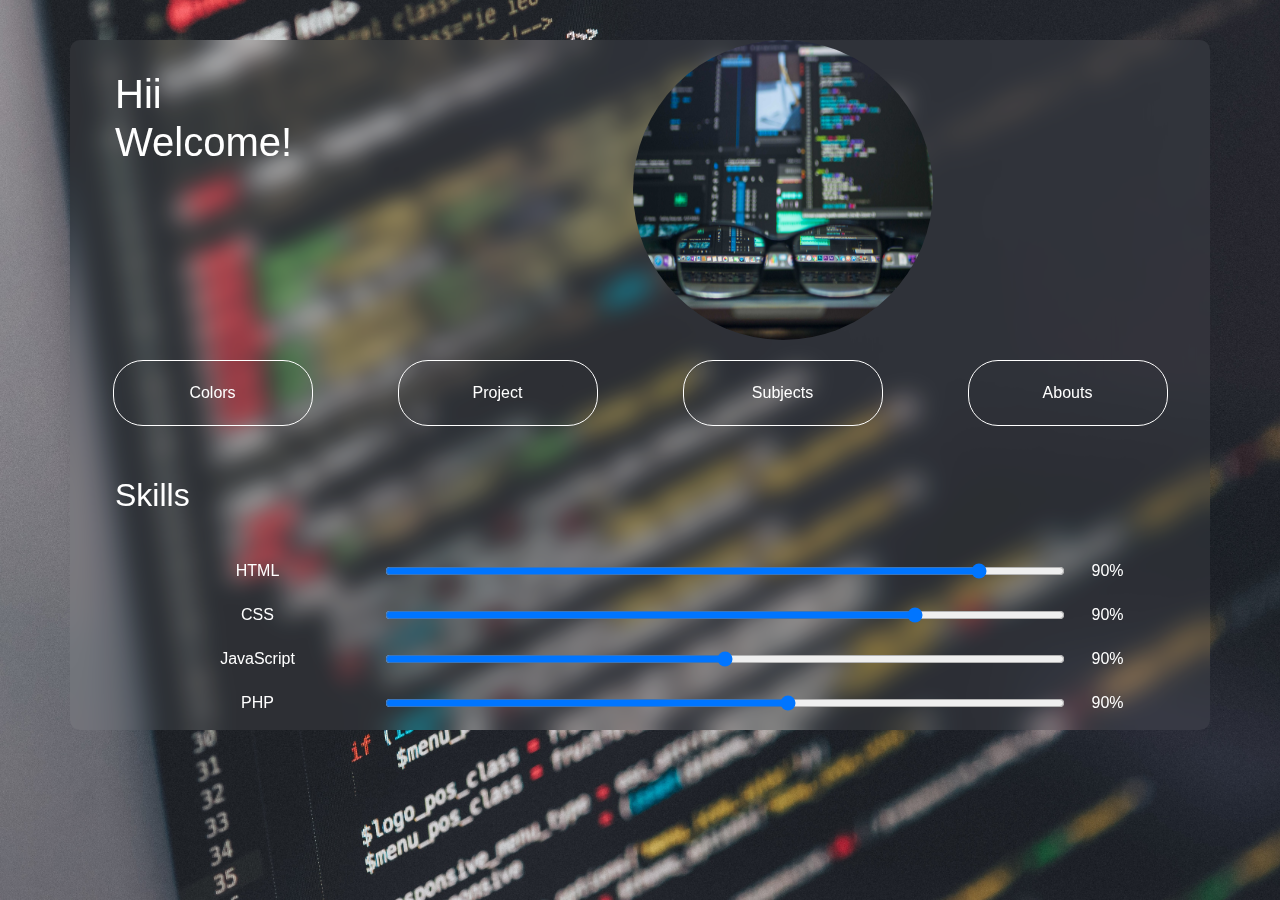
==== index.html @ e9aa05b7 "Add files via upload" ====
<!DOCTYPE html>
<html lang="en">

<head>
        <meta charset="UTF-8">
        <meta http-equiv="X-UA-Compatible" content="IE=edge">
        <meta name="viewport" content="width=device-width, initial-scale=1.0">
        <title>RESUME</title>
        <link href="./css/bootstrap.min.css" rel="stylesheet" />
        <link href="./css/style.css" rel="stylesheet" />
        <link href="./css/comman.css" rel="stylesheet" />
</head>

<body>
        <div class="container">
                <div class="row">
                        <div class="col-md-3 header">
                                <h1>Hii Welcome!</h1>
                        </div>
                        <div class="col-md imgbox">
                                <img src="./img/kevin-ku-364843-unsplash.jpg" width="300px" height="300px" alt="">
                        </div>
                </div>
                <div class="row data">
                        <div class="col-md-3 col-lg-3 ">
                                <button>Colors </button>
                        </div>
                        <div class="col-md-3 col-lg-3 ">
                                <a href="./Project.html"><button>Project</button></a>
                        </div>
                        <div class="col-md-3 col-lg-3 ">
                                <a href="Subjects.html"><button>Subjects</button></a>
                        </div>
                        <div class="col-md-3 col-lg-3 ">
                                <a href="Abouts.html"><button>Abouts</button></a>
                        </div>
                </div>
                <div class="row">
                        <div class="col header">
                                <h2>Skills</h2>
                        </div>
                </div>
                <div class="row data2">
                        <div class="col-md col-lg barbox">
                                <div class="row bar">
                                        <span class="col-3">HTML</span>
                                        <input class="col" type="range" name="" id="" value="90">
                                        <span class="col-1">90%</span>
                                </div>
                                <div class="row bar">
                                        <span class="col-3">CSS</span>
                                        <input class="col" type="range" name="" id="" value="80">
                                        <span class="col-1">90%</span>
                                </div>
                                <div class="row bar">
                                        <span class="col-3">JavaScript</span>
                                        <input class="col" type="range" name="" id="" value="50">
                                        <span class="col-1">90%</span>
                                </div>
                                <div class="row bar">
                                        <span class="col-3">PHP</span>
                                        <input class="col" type="range" name="" id="" value="60">
                                        <span class="col-1">90%</span>
                                </div>
                        </div>
                </div>


        </div>
</body>

</html>
---- css/style.css ----
.header>h1,
h2 {
        color: #fff;
        margin: 30px;
        /* transition: 0.23s;
        animation: h1; */
}

.data {
        text-align: center;
}

.data2 {
        display: flex;
        text-align: center;
}



button {
        width: 200px;
        /* height: 70px; */
        padding: 20px;
        margin: 5px;
        background: none;
        /* display: block; */
        margin: 20px auto;
        text-align: center;
        border: 1px solid #ffffff;
        color: rgb(255, 255, 255);
        transition: 0.20s;
        border-radius: 30px;
}

button:hover,
button:focus {
        background: #ffffff41;
        border: 1px solid #ffffff;
        cursor: pointer;
        outline: none;
        width: 260px;
}

.bar {
        margin: 10px 40px;
        padding: 5px;
        color: #fff;
        transition: 0.2s;
}

.bar:hover {
        cursor: pointer;
}

.imgbox {
        pointer-events: none;
        display: flex;
        justify-content: center;
        float: right;
}

.imgbox>img {
        pointer-events: none;
        border-radius: 50%;
}

input[type='range'] {
        width: 440px;
        pointer-events: none;
}


@media (max-width:600px) {
        button {
                padding: 15px;
                margin: 10px auto;
        }

        .data {
                margin-top: 30px;
        }

        input[type='range'] {
                width: 300px;
        }
}
---- css/comman.css ----
* {
        margin: 0;
        padding: 0;
        /* transition: 0.23s; */
}

a {
        text-decoration: none;
}

body {
        /* background-image: 'img/772308.jpg'; */
        background: url('../img/ilya-pavlov-87438-unsplash.jpg');
        background-repeat: no-repeat;
        background-size: cover;
        background-attachment: fixed;
        object-fit: cover;
        height: 100%;
        /* background-filter: blur(1px); */
}

/* .row {
        border: red 1px solid;
}

.col {
        border: rgb(0, 0, 0) 1px solid;
} */

.container {
        background-color: #ffffff10;
        margin-top: 40px;
        margin-bottom: 20px;
        height: min-content;
        border-radius: 10px;
        backdrop-filter: blur(12px);
        -webkit-backdrop-filter: blur(12px);
}

.header>h1,
h2 {
        color: #fff;
        margin: 30px;
        /* transition: 0.23s;
        animation: h1; */
}

.data {
        text-align: center;
}

.data2 {
        display: flex;
        text-align: center;
}



button {
        width: 200px;
        /* height: 70px; */
        padding: 20px;
        margin: 5px;
        background: none;
        /* display: block; */
        margin: 20px auto;
        text-align: center;
        border: 1px solid #ffffff;
        color: rgb(255, 255, 255);
        transition: 0.20s;
        border-radius: 30px;
}

button:hover,
button:focus {
        background: #ffffff41;
        border: 1px solid #ffffff;
        cursor: pointer;
        outline: none;
        width: 260px;
}

.bar {
        margin: 10px 40px;
        padding: 5px;
        color: #fff;
        transition: 0.2s;
}

.bar:hover {
        cursor: pointer;
}

.imgbox {
        pointer-events: none;
        display: flex;
        justify-content: center;
        float: right;
}

.imgbox>img {
        pointer-events: none;
        border-radius: 50%;
}

input[type='range'] {
        width: 440px;
        pointer-events: none;
}


@media (max-width:600px) {
        .container {
                margin-top: 0px;
                margin-bottom: 0px;
        }

        button {
                padding: 15px;
                margin: 10px auto;
        }

        .data {
                margin-top: 30px;
        }

        input[type='range'] {
                width: 300px;
        }
}
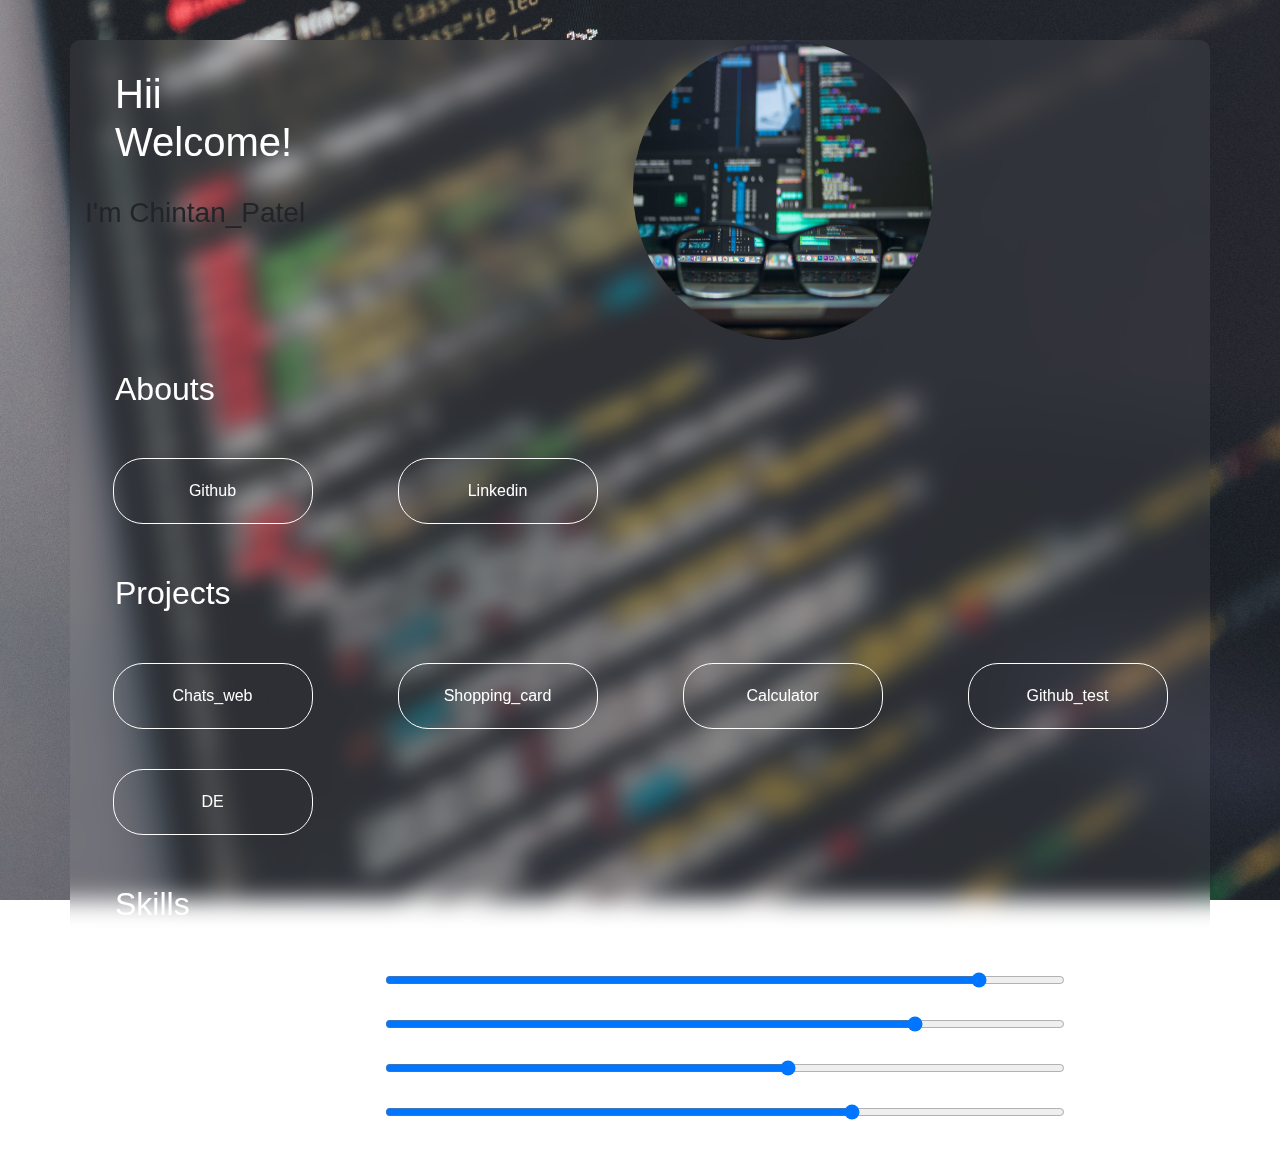
==== commit 3fd720e8: "Chintan-dev name change" ====
--- a/index.html
+++ b/index.html
@@ -13,60 +13,106 @@
 
 <body>
         <div class="container">
-                <div class="row">
-                        <div class="col-md-3 header">
-                                <h1>Hii Welcome!</h1>
-                        </div>
-                        <div class="col-md imgbox">
-                                <img src="./img/kevin-ku-364843-unsplash.jpg" width="300px" height="300px" alt="">
-                        </div>
-                </div>
-                <div class="row data">
-                        <div class="col-md-3 col-lg-3 ">
-                                <button>Colors </button>
-                        </div>
-                        <div class="col-md-3 col-lg-3 ">
-                                <a href="./Project.html"><button>Project</button></a>
-                        </div>
-                        <div class="col-md-3 col-lg-3 ">
-                                <a href="Subjects.html"><button>Subjects</button></a>
-                        </div>
-                        <div class="col-md-3 col-lg-3 ">
-                                <a href="Abouts.html"><button>Abouts</button></a>
-                        </div>
-                </div>
-                <div class="row">
-                        <div class="col header">
-                                <h2>Skills</h2>
-                        </div>
-                </div>
-                <div class="row data2">
-                        <div class="col-md col-lg barbox">
-                                <div class="row bar">
-                                        <span class="col-3">HTML</span>
-                                        <input class="col" type="range" name="" id="" value="90">
-                                        <span class="col-1">90%</span>
+                <section>
+                        <div class="row">
+                                <div class="col-md-3 header">
+                                        <h1>Hii Welcome!</h1>
+                                        <h3>I'm Chintan_Patel</h3>
                                 </div>
-                                <div class="row bar">
-                                        <span class="col-3">CSS</span>
-                                        <input class="col" type="range" name="" id="" value="80">
-                                        <span class="col-1">90%</span>
-                                </div>
-                                <div class="row bar">
-                                        <span class="col-3">JavaScript</span>
-                                        <input class="col" type="range" name="" id="" value="50">
-                                        <span class="col-1">90%</span>
-                                </div>
-                                <div class="row bar">
-                                        <span class="col-3">PHP</span>
-                                        <input class="col" type="range" name="" id="" value="60">
-                                        <span class="col-1">90%</span>
+                                <div class="col-md imgbox">
+                                        <img src="./img/kevin-ku-364843-unsplash.jpg" width="300px" height="300px"
+                                                alt="">
                                 </div>
                         </div>
-                </div>
+                        <div class="row">
+                                <div class="col header">
+                                        <h2>Abouts</h2>
+                                </div>
+                        </div>
+                        <div class="row data">
+                                <div class="col-md-3 col-lg-3 ">
+                                        <a href="https://github.com/Chintan-dev"
+                                                target="_blank"><button>Github</button></a>
+                                </div>
+                                <div class="col-md-3 col-lg-3 ">
+                                        <a href="https://www.linkedin.com/in/patel-s-chintan"
+                                                target="_blank"><button>Linkedin</button></a>
+                                </div>
+                        </div>
+                </section>
+                <section>
+                        <div class="row">
+                                <div class="col header">
+                                        <h2>Projects</h2>
+                                </div>
+                        </div>
+                        <div class="row data">
+                                <!-- <div class="col-md-3 col-lg-3 ">
+                                <button>Colors </button>
+                        </div> -->
+                                <div class="col-md-3 col-lg-3 ">
+                                        <a href="https://Chintan-dev.github.io/Chats_web/login.html"
+                                                target="_blank"><button>Chats_web</button></a>
+                                </div>
+                                <div class="col-md-3 col-lg-3 ">
+                                        <a href="https://Chintan-dev.github.io/shopping_card/"
+                                                target="_blank"><button>Shopping_card</button></a>
+                                </div>
+                                <div class="col-md-3 col-lg-3 ">
+                                        <a href="https://Chintan-dev.github.io/It-me-Chintan/"
+                                                target="_blank"><button>Calculator</button></a>
+                                </div>
+                                <div class="col-md-3 col-lg-3 ">
+                                        <a href="https://Chintan-dev.github.io/Fyle-Frontend-Internship-Challenge/"
+                                                target="_blank"><button>Github_test</button></a>
+                                </div>
+                                <div class="col-md-3 col-lg-3 ">
+                                        <a href="https://Chintan-dev.github.io/DE/"
+                                                target="_blank"><button>DE</button></a>
+                                </div>
 
+                                <!-- <div class="col-md-3 col-lg-3 ">
+                                <a href="Subjects.html"><button>Subjects</button></a>
+                        </div> -->
+                                <!-- <div class="col-md-3 col-lg-3 ">
+                                <a href="Abouts.html"><button>Abouts</button></a>
+                        </div> -->
+                        </div>
+
+                        <div class="row">
+                                <div class="col header">
+                                        <h2>Skills</h2>
+                                </div>
+                        </div>
+                        <div class="row data2">
+                                <div class="col-md col-lg barbox">
+                                        <div class="row bar">
+                                                <span class="col-3">HTML</span>
+                                                <input class="col" type="range" name="" id="" value="90">
+                                                <span class="col-1">90%</span>
+                                        </div>
+                                        <div class="row bar">
+                                                <span class="col-3">CSS</span>
+                                                <input class="col" type="range" name="" id="" value="80">
+                                                <span class="col-1">80%</span>
+                                        </div>
+                                        <div class="row bar">
+                                                <span class="col-3">JavaScript</span>
+                                                <input class="col" type="range" name="" id="" value="60">
+                                                <span class="col-1">60%</span>
+                                        </div>
+                                        <div class="row bar">
+                                                <span class="col-3">PHP</span>
+                                                <input class="col" type="range" name="" id="" value="70">
+                                                <span class="col-1">70%</span>
+                                        </div>
+                                </div>
+                        </div>
+                </section>
 
         </div>
 </body>
 
-</html>+</html>
+
+<!-- https://chintan-patel-developer.github.io/resume_beta/ -->
